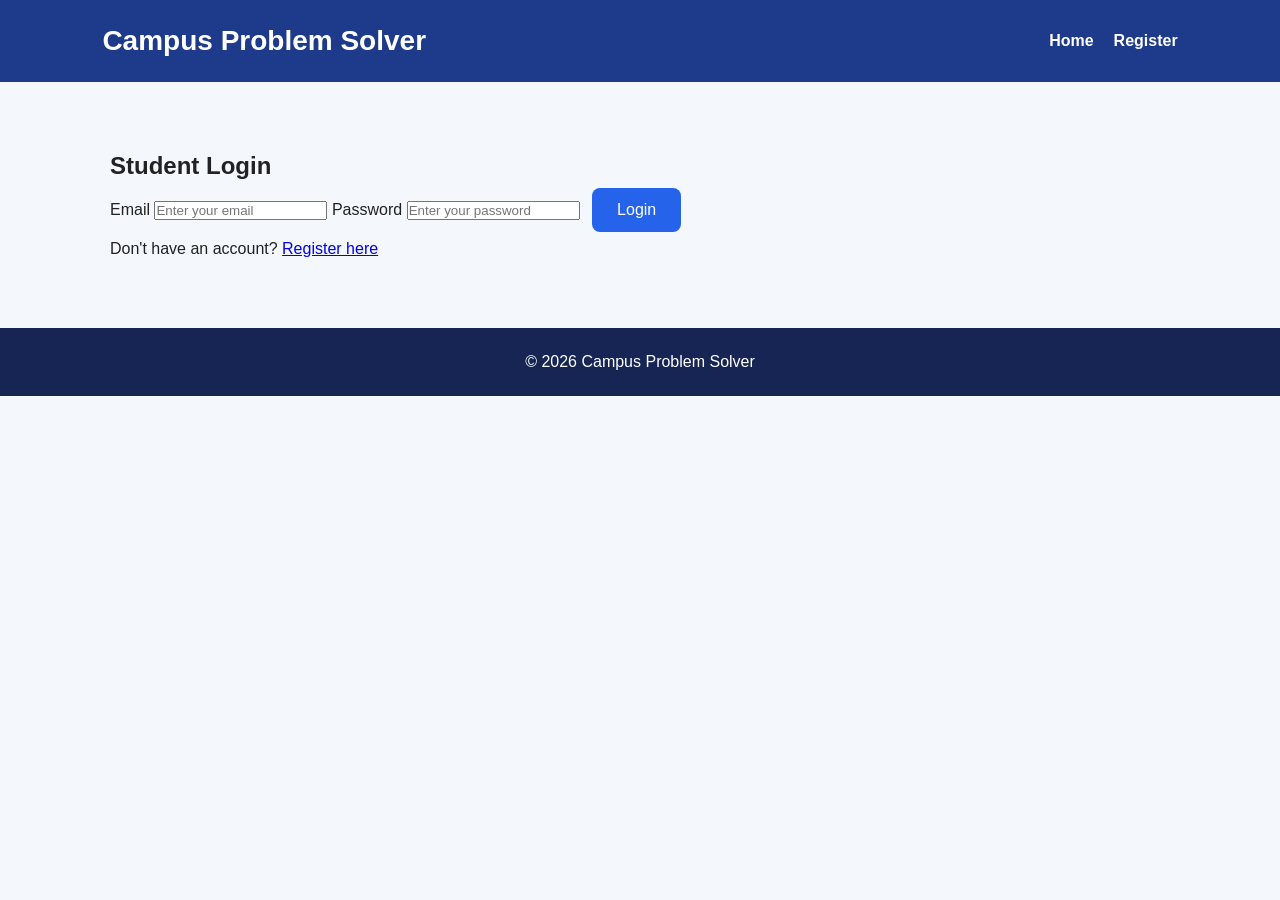
==== login.html @ b56587f1 "Initial project setup" ====
<!DOCTYPE html>
<html lang="en">

<head>
    <meta charset="UTF-8">
    <meta name="viewport" content="width=device-width, initial-scale=1.0">

    <title>Student Login | Campus Problem Solver</title>

    <link rel="stylesheet" href="css/style.css">
</head>

<body>

<header>

    <h1>Campus Problem Solver</h1>

    <nav>
        <a href="index.html">Home</a>
        <a href="register.html">Register</a>
    </nav>

</header>


<main class="form-container">

    <h2>Student Login</h2>

    <form action="php/login.php" method="POST">

        <label for="email">Email</label>

        <input
            type="email"
            id="email"
            name="email"
            placeholder="Enter your email"
            required
        >


        <label for="password">Password</label>

        <input
            type="password"
            id="password"
            name="password"
            placeholder="Enter your password"
            required
        >


        <button type="submit">
            Login
        </button>

    </form>

    <p>
        Don't have an account?
        <a href="register.html">Register here</a>
    </p>

</main>


<footer>

    <p>© 2026 Campus Problem Solver</p>

</footer>

</body>

</html>
---- css/style.css ----
* {
    margin: 0;
    padding: 0;
    box-sizing: border-box;
}

body {
    font-family: Arial, sans-serif;
    background: #f4f7fb;
    color: #222;
}

/* Header */
header {
    background: #1e3a8a;
    color: white;
    padding: 25px 8%;
    display: flex;
    align-items: center;
    justify-content: space-between;
    flex-wrap: wrap;
}

header h1 {
    font-size: 28px;
}

header p {
    margin-left: 20px;
    font-size: 15px;
}

nav {
    display: flex;
    gap: 20px;
}

nav a {
    color: white;
    text-decoration: none;
    font-weight: bold;
}

nav a:hover {
    text-decoration: underline;
}

/* Main */
main {
    max-width: 1100px;
    margin: 50px auto;
    padding: 20px;
}

/* Hero section */
main section:first-child {
    background: white;
    padding: 60px 40px;
    text-align: center;
    border-radius: 15px;
    box-shadow: 0 5px 20px rgba(0, 0, 0, 0.08);
}

main section:first-child h2 {
    font-size: 38px;
    margin-bottom: 15px;
    color: #1e3a8a;
}

main section:first-child p {
    font-size: 18px;
    line-height: 1.6;
    max-width: 650px;
    margin: 0 auto 30px;
}

/* Buttons */
button {
    background: #2563eb;
    color: white;
    border: none;
    padding: 13px 25px;
    margin: 8px;
    border-radius: 8px;
    font-size: 16px;
    cursor: pointer;
}

button:hover {
    background: #1d4ed8;
    transform: translateY(-2px);
}

/* Categories */
main section:nth-child(2) {
    margin-top: 40px;
}

main section:nth-child(2) h2 {
    text-align: center;
    margin-bottom: 25px;
    color: #1e3a8a;
}

ul {
    display: grid;
    grid-template-columns: repeat(auto-fit, minmax(150px, 1fr));
    gap: 15px;
    list-style: none;
}

li {
    background: white;
    padding: 20px;
    text-align: center;
    border-radius: 10px;
    box-shadow: 0 3px 10px rgba(0, 0, 0, 0.07);
    font-weight: bold;
}

/* Footer */
footer {
    text-align: center;
    padding: 25px;
    background: #172554;
    color: white;
    margin-top: 50px;
}
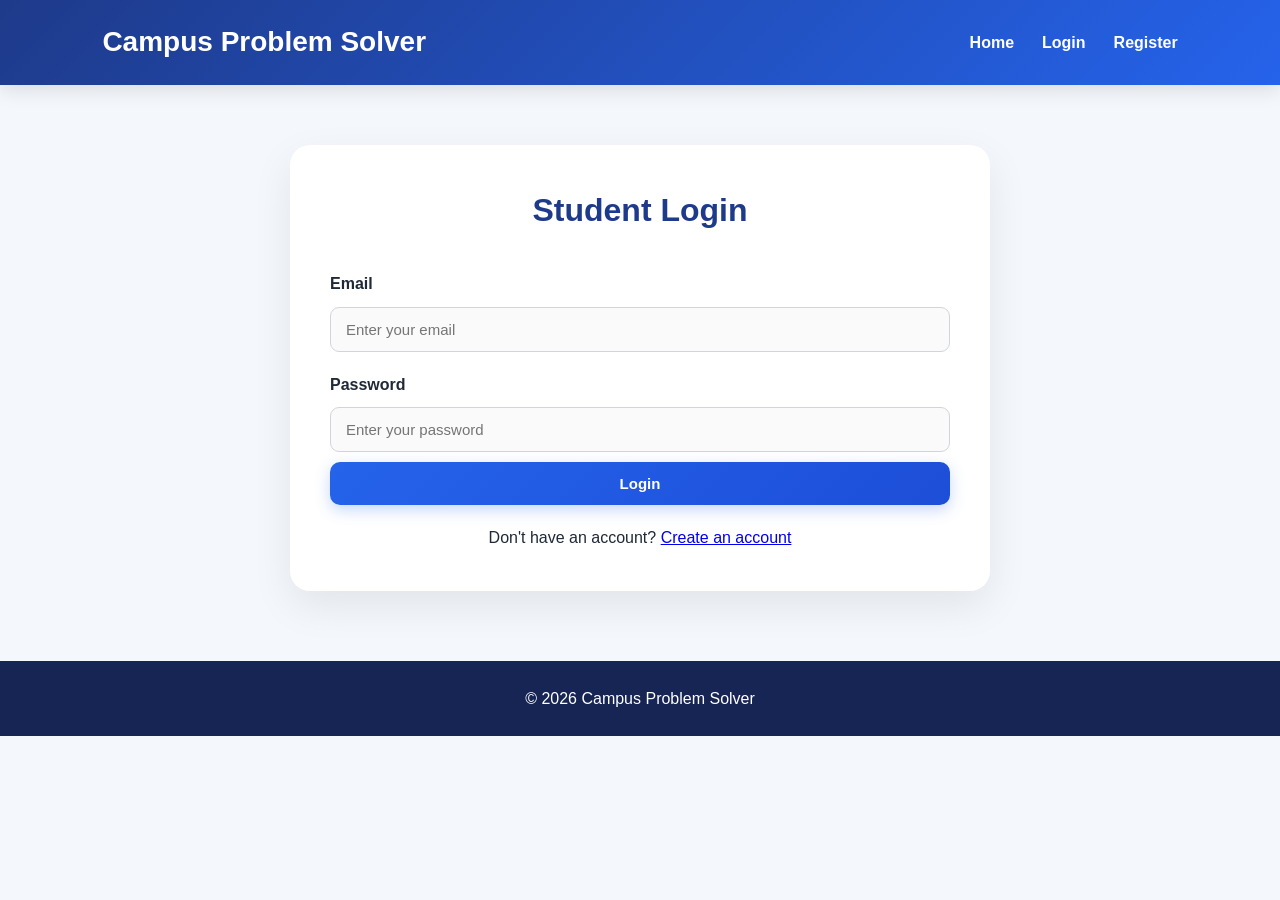
==== commit 7a8de71f: "Final security and validation improvements" ====
--- a/login.html
+++ b/login.html
@@ -1,77 +1,66 @@
 <!DOCTYPE html>
 <html lang="en">
-
 <head>
     <meta charset="UTF-8">
     <meta name="viewport" content="width=device-width, initial-scale=1.0">
-
-    <title>Student Login | Campus Problem Solver</title>
-
+    <title>Student Login - Campus Problem Solver</title>
     <link rel="stylesheet" href="css/style.css">
 </head>
 
 <body>
 
-<header>
+    <header>
+        <h1>Campus Problem Solver</h1>
 
-    <h1>Campus Problem Solver</h1>
+        <nav>
+            <a href="index.html">Home</a>
+            <a href="login.html">Login</a>
+            <a href="register.html">Register</a>
+        </nav>
+    </header>
 
-    <nav>
-        <a href="index.html">Home</a>
-        <a href="register.html">Register</a>
-    </nav>
+    <main>
 
-</header>
+        <section class="form-container">
 
+            <h2>Student Login</h2>
 
-<main class="form-container">
+            <form action="php/login.php" method="POST">
 
-    <h2>Student Login</h2>
+                <label for="email">Email</label>
+                <input
+                    type="email"
+                    id="email"
+                    name="email"
+                    placeholder="Enter your email"
+                    required
+                >
 
-    <form action="php/login.php" method="POST">
+                <label for="password">Password</label>
+                <input
+                    type="password"
+                    id="password"
+                    name="password"
+                    placeholder="Enter your password"
+                    required
+                >
 
-        <label for="email">Email</label>
+                <button type="submit">Login</button>
 
-        <input
-            type="email"
-            id="email"
-            name="email"
-            placeholder="Enter your email"
-            required
-        >
+            </form>
 
+            <p style="text-align: center; margin-top: 20px;">
+                Don't have an account?
+                <a href="register.html">Create an account</a>
+            </p>
 
-        <label for="password">Password</label>
+        </section>
 
-        <input
-            type="password"
-            id="password"
-            name="password"
-            placeholder="Enter your password"
-            required
-        >
+    </main>
 
-
-        <button type="submit">
-            Login
-        </button>
-
-    </form>
-
-    <p>
-        Don't have an account?
-        <a href="register.html">Register here</a>
-    </p>
-
-</main>
-
-
-<footer>
-
-    <p>© 2026 Campus Problem Solver</p>
-
-</footer>
+    <footer>
+        <p>© 2026 Campus Problem Solver</p>
+    </footer>
 
 </body>
-
 </html>
--- a/css/style.css
+++ b/css/style.css
@@ -4,125 +4,585 @@
     box-sizing: border-box;
 }
 
+html {
+    scroll-behavior: smooth;
+}
+
 body {
     font-family: Arial, sans-serif;
     background: #f4f7fb;
-    color: #222;
-}
-
-/* Header */
+    color: #1f2937;
+    line-height: 1.6;
+}
+
+/* HEADER */
+
 header {
-    background: #1e3a8a;
+    background: linear-gradient(135deg, #1e3a8a, #2563eb);
     color: white;
-    padding: 25px 8%;
+    padding: 20px 8%;
     display: flex;
     align-items: center;
     justify-content: space-between;
-    flex-wrap: wrap;
+    box-shadow: 0 4px 20px rgba(0, 0, 0, 0.12);
+    position: sticky;
+    top: 0;
+    z-index: 1000;
 }
 
 header h1 {
     font-size: 28px;
-}
-
-header p {
-    margin-left: 20px;
-    font-size: 15px;
+    font-weight: 700;
 }
 
 nav {
     display: flex;
-    gap: 20px;
+    align-items: center;
+    gap: 28px;
 }
 
 nav a {
     color: white;
     text-decoration: none;
-    font-weight: bold;
+    font-weight: 600;
+    position: relative;
+    transition: 0.3s ease;
+}
+
+nav a::after {
+    content: "";
+    position: absolute;
+    width: 0;
+    height: 2px;
+    left: 0;
+    bottom: -6px;
+    background: white;
+    transition: width 0.25s ease;
+}
+
+nav a:hover::after {
+    width: 100%;
 }
 
 nav a:hover {
-    text-decoration: underline;
-}
-
-/* Main */
-main {
-    max-width: 1100px;
+    transform: translateY(-2px);
+}
+
+/* BUTTONS */
+
+button {
+    border: none;
+    background: linear-gradient(135deg, #2563eb, #1d4ed8);
+    color: white;
+    padding: 13px 22px;
+    border-radius: 10px;
+    font-size: 15px;
+    font-weight: 600;
+    cursor: pointer;
+    transition: all 0.3s ease;
+    box-shadow: 0 5px 15px rgba(37, 99, 235, 0.25);
+}
+
+button:hover {
+    transform: translateY(-3px);
+    box-shadow: 0 10px 22px rgba(37, 99, 235, 0.30);
+}
+
+button:active {
+    transform: translateY(0);
+}
+
+/* HOME */
+
+.hero {
+    max-width: 1200px;
+    margin: 70px auto 50px;
+    padding: 75px 40px;
+    background: white;
+    border-radius: 24px;
+    text-align: center;
+    box-shadow: 0 15px 40px rgba(30, 58, 138, 0.10);
+    animation: fadeUp 0.8s ease;
+}
+
+.hero h2 {
+    font-size: 48px;
+    color: #1e3a8a;
+    margin-bottom: 20px;
+}
+
+.hero p {
+    max-width: 750px;
+    margin: 0 auto 30px;
+    font-size: 20px;
+    color: #4b5563;
+}
+
+.hero button {
+    margin: 5px;
+}
+
+.categories {
+    max-width: 1200px;
+    margin: 50px auto;
+    padding: 0 20px;
+}
+
+.categories h2 {
+    text-align: center;
+    color: #1e3a8a;
+    margin-bottom: 30px;
+    font-size: 32px;
+}
+
+.category-grid {
+    display: grid;
+    grid-template-columns: repeat(auto-fit, minmax(180px, 1fr));
+    gap: 20px;
+}
+
+.category-card {
+    background: white;
+    padding: 25px;
+    border-radius: 16px;
+    text-align: center;
+    box-shadow: 0 8px 25px rgba(0, 0, 0, 0.06);
+    transition: all 0.3s ease;
+}
+
+.category-card:hover {
+    transform: translateY(-7px);
+    box-shadow: 0 15px 30px rgba(30, 58, 138, 0.12);
+}
+
+/* FORMS */
+
+.form-container {
+    width: min(700px, 90%);
+    margin: 60px auto;
+    padding: 40px;
+    background: white;
+    border-radius: 20px;
+    box-shadow: 0 15px 40px rgba(0, 0, 0, 0.08);
+    animation: fadeUp 0.7s ease;
+}
+
+.form-container h2 {
+    text-align: center;
+    color: #1e3a8a;
+    margin-bottom: 25px;
+    font-size: 32px;
+}
+
+.form-container form {
+    display: flex;
+    flex-direction: column;
+    gap: 10px;
+}
+
+.form-container label {
+    font-weight: 600;
+    margin-top: 10px;
+}
+
+.form-container input,
+.form-container textarea,
+.form-container select {
+    width: 100%;
+    padding: 13px 15px;
+    border: 1px solid #d1d5db;
+    border-radius: 9px;
+    font-size: 15px;
+    outline: none;
+    transition: all 0.3s ease;
+    background: #fafafa;
+}
+
+.form-container input:focus,
+.form-container textarea:focus,
+.form-container select:focus {
+    border-color: #2563eb;
+    background: white;
+    box-shadow: 0 0 0 3px rgba(37, 99, 235, 0.12);
+}
+
+.form-container textarea {
+    min-height: 130px;
+    resize: vertical;
+}
+
+/* DASHBOARD */
+
+.dashboard {
+    max-width: 1200px;
     margin: 50px auto;
     padding: 20px;
 }
 
-/* Hero section */
-main section:first-child {
-    background: white;
-    padding: 60px 40px;
-    text-align: center;
-    border-radius: 15px;
-    box-shadow: 0 5px 20px rgba(0, 0, 0, 0.08);
-}
-
-main section:first-child h2 {
+.dashboard h2 {
+    text-align: center;
+    color: #1e3a8a;
+    margin-bottom: 10px;
+    font-size: 36px;
+}
+
+.dashboard-intro {
+    text-align: center;
+    margin-bottom: 35px;
+    color: #4b5563;
+    font-size: 17px;
+}
+
+.issues-container {
+    display: grid;
+    grid-template-columns: repeat(3, minmax(0, 1fr));
+    gap: 25px;
+    align-items: stretch;
+}
+
+.issue-card {
+    background: white;
+    border-radius: 18px;
+    padding: 25px;
+    box-shadow: 0 8px 25px rgba(0, 0, 0, 0.07);
+    border: 1px solid #eef2f7;
+    transition: all 0.3s ease;
+    animation: fadeUp 0.6s ease;
+    display: flex;
+    flex-direction: column;
+}
+
+.issue-card:hover {
+    transform: translateY(-5px);
+    box-shadow: 0 15px 35px rgba(30, 58, 138, 0.12);
+}
+
+.issue-card h3 {
+    color: #1e3a8a;
+    font-size: 22px;
+    margin: 12px 0;
+}
+
+.issue-card p {
+    margin: 8px 0;
+}
+
+.issue-card form {
+    margin-top: auto;
+    padding-top: 18px;
+}
+
+.issue-card button {
+    width: 100%;
+}
+
+.category {
+    display: inline-block;
+    align-self: flex-start;
+    background: #e0e7ff;
+    color: #1e3a8a;
+    padding: 6px 12px;
+    border-radius: 20px;
+    font-size: 13px;
+    font-weight: 700;
+    text-transform: capitalize;
+}
+
+.status {
+    display: inline-block;
+    margin-top: 10px;
+    padding: 7px 13px;
+    border-radius: 20px;
+    background: #fff3cd;
+    color: #856404;
+    font-size: 13px;
+    font-weight: 700;
+}
+
+.votes {
+    margin-top: 15px;
+    font-weight: 700;
+}
+
+.issue-photo {
+    width: 100%;
+    max-height: 200px;
+    object-fit: cover;
+    border-radius: 12px;
+    margin-top: 15px;
+}
+
+.no-issues {
+    text-align: center;
+    background: white;
+    padding: 50px;
+    border-radius: 18px;
+    box-shadow: 0 8px 25px rgba(0, 0, 0, 0.07);
+}
+
+/* VOTE MESSAGE */
+
+.vote-message {
+    max-width: 1100px;
+    margin: 20px auto;
+    padding: 14px 20px;
+    border-radius: 10px;
+    text-align: center;
+    font-weight: 600;
+    animation: fadeUp 0.5s ease;
+}
+
+.vote-message.success {
+    background: #ecfdf5;
+    color: #047857;
+    border: 1px solid #a7f3d0;
+}
+
+.vote-message.already {
+    background: #fffbeb;
+    color: #b45309;
+    border: 1px solid #fde68a;
+}
+
+/* ADMIN */
+
+.admin-dashboard {
+    max-width: 1200px;
+    margin: 50px auto;
+    padding: 20px;
+}
+
+.admin-header {
+    text-align: center;
+    margin-bottom: 35px;
+}
+
+.admin-header h2 {
+    color: #1e3a8a;
     font-size: 38px;
-    margin-bottom: 15px;
-    color: #1e3a8a;
-}
-
-main section:first-child p {
-    font-size: 18px;
-    line-height: 1.6;
-    max-width: 650px;
-    margin: 0 auto 30px;
-}
-
-/* Buttons */
-button {
-    background: #2563eb;
-    color: white;
-    border: none;
-    padding: 13px 25px;
-    margin: 8px;
-    border-radius: 8px;
-    font-size: 16px;
-    cursor: pointer;
-}
-
-button:hover {
-    background: #1d4ed8;
-    transform: translateY(-2px);
-}
-
-/* Categories */
-main section:nth-child(2) {
-    margin-top: 40px;
-}
-
-main section:nth-child(2) h2 {
-    text-align: center;
-    margin-bottom: 25px;
-    color: #1e3a8a;
-}
-
-ul {
+    margin-bottom: 8px;
+}
+
+.admin-header p {
+    color: #6b7280;
+    font-size: 17px;
+}
+
+.admin-summary {
     display: grid;
-    grid-template-columns: repeat(auto-fit, minmax(150px, 1fr));
-    gap: 15px;
-    list-style: none;
-}
-
-li {
-    background: white;
-    padding: 20px;
-    text-align: center;
-    border-radius: 10px;
-    box-shadow: 0 3px 10px rgba(0, 0, 0, 0.07);
-    font-weight: bold;
-}
-
-/* Footer */
+    grid-template-columns: repeat(4, 1fr);
+    gap: 20px;
+    margin-bottom: 45px;
+}
+
+.summary-card {
+    background: white;
+    padding: 25px 15px;
+    border-radius: 16px;
+    text-align: center;
+    box-shadow: 0 8px 25px rgba(0, 0, 0, 0.07);
+    border: 1px solid #eef2f7;
+    transition: all 0.3s ease;
+    animation: fadeUp 0.6s ease;
+}
+
+.summary-card:hover {
+    transform: translateY(-6px);
+    box-shadow: 0 15px 30px rgba(37, 99, 235, 0.12);
+}
+
+.summary-card h3 {
+    font-size: 34px;
+    color: #2563eb;
+    margin-bottom: 5px;
+}
+
+.summary-card p {
+    color: #6b7280;
+    font-weight: 600;
+}
+
+.admin-issues > h2 {
+    color: #1e3a8a;
+    margin-bottom: 20px;
+}
+
+.admin-issue-card {
+    background: white;
+    padding: 25px;
+    border-radius: 18px;
+    margin-bottom: 22px;
+    border: 1px solid #eef2f7;
+    box-shadow: 0 8px 25px rgba(0, 0, 0, 0.06);
+    transition: all 0.3s ease;
+    animation: fadeUp 0.6s ease;
+}
+
+.admin-issue-card:hover {
+    transform: translateY(-3px);
+    box-shadow: 0 14px 30px rgba(30, 58, 138, 0.10);
+}
+
+.admin-issue-top {
+    display: flex;
+    justify-content: space-between;
+    align-items: flex-start;
+    gap: 20px;
+}
+
+.admin-issue-card h3 {
+    color: #1e3a8a;
+    font-size: 23px;
+    margin-top: 10px;
+}
+
+.admin-votes {
+    background: #f0f4ff;
+    color: #1e3a8a;
+    padding: 8px 13px;
+    border-radius: 20px;
+    font-weight: 700;
+    white-space: nowrap;
+}
+
+.admin-issue-details {
+    margin-top: 15px;
+}
+
+.admin-issue-details p {
+    margin: 9px 0;
+}
+
+.reported-date {
+    color: #6b7280;
+    font-size: 14px;
+}
+
+.status-form {
+    margin-top: 20px;
+    padding-top: 20px;
+    border-top: 1px solid #eef2f7;
+    display: flex;
+    align-items: center;
+    gap: 12px;
+}
+
+.status-form label {
+    font-weight: 600;
+}
+
+.status-form select {
+    padding: 11px 13px;
+    border: 1px solid #d1d5db;
+    border-radius: 9px;
+    background: #fafafa;
+    font-size: 14px;
+    outline: none;
+}
+
+.status-form select:focus {
+    border-color: #2563eb;
+    box-shadow: 0 0 0 3px rgba(37, 99, 235, 0.12);
+}
+
+/* FOOTER */
+
 footer {
-    text-align: center;
+    margin-top: 70px;
     padding: 25px;
+    text-align: center;
     background: #172554;
     color: white;
-    margin-top: 50px;
-}
+}
+
+/* ANIMATION */
+
+@keyframes fadeUp {
+    from {
+        opacity: 0;
+        transform: translateY(25px);
+    }
+
+    to {
+        opacity: 1;
+        transform: translateY(0);
+    }
+}
+
+/* RESPONSIVE */
+
+@media (max-width: 900px) {
+
+    .issues-container {
+        grid-template-columns: repeat(2, minmax(0, 1fr));
+    }
+
+    .admin-summary {
+        grid-template-columns: repeat(2, 1fr);
+    }
+
+    .admin-issue-top {
+        flex-direction: column;
+    }
+
+    .status-form {
+        flex-wrap: wrap;
+    }
+}
+
+@media (max-width: 800px) {
+
+    header {
+        flex-direction: column;
+        gap: 15px;
+        text-align: center;
+    }
+
+    nav {
+        flex-wrap: wrap;
+        justify-content: center;
+        gap: 15px;
+    }
+
+    .hero {
+        margin: 40px 20px;
+        padding: 50px 25px;
+    }
+
+    .hero h2 {
+        font-size: 36px;
+    }
+}
+
+@media (max-width: 600px) {
+
+    .issues-container {
+        grid-template-columns: 1fr;
+    }
+
+    .admin-summary {
+        grid-template-columns: 1fr;
+    }
+
+    .admin-dashboard {
+        padding: 15px;
+    }
+
+    .form-container {
+        padding: 25px;
+    }
+
+    .hero h2 {
+        font-size: 30px;
+    }
+
+    .status-form {
+        align-items: stretch;
+        flex-direction: column;
+    }
+
+    .status-form select,
+    .status-form button {
+        width: 100%;
+    }
+}
